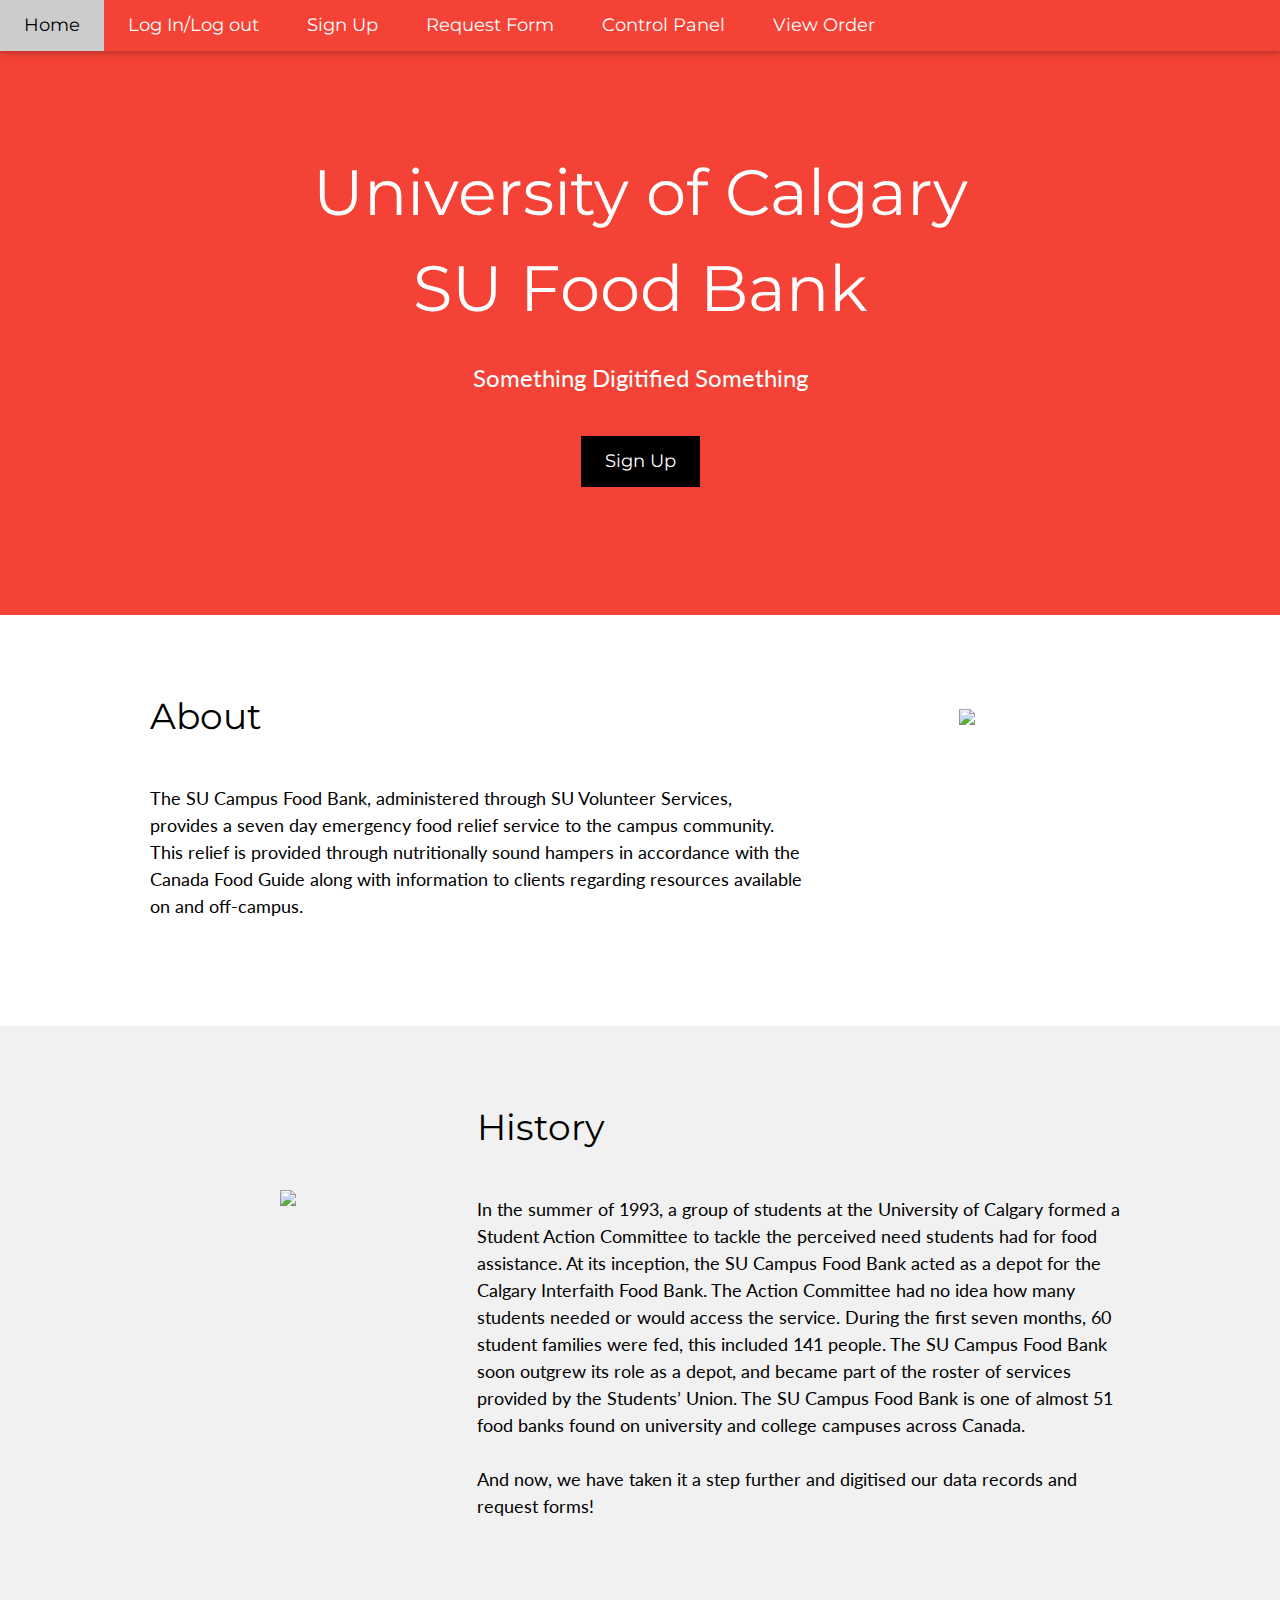
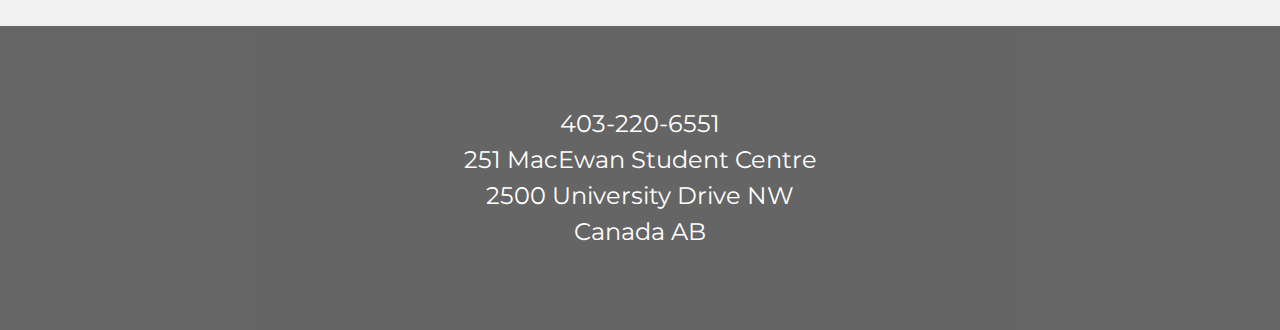
==== index.html @ 26ef589d "Initial uploads" ====
<!DOCTYPE html>
<html lang="en">
<title>SU Food Bank</title>
<meta charset="UTF-8">
<meta name="viewport" content="width=device-width, initial-scale=1">
<link rel="stylesheet" href="https://www.w3schools.com/w3css/4/w3.css">
<link rel="stylesheet" href="https://fonts.googleapis.com/css?family=Lato">
<link rel="stylesheet" href="https://fonts.googleapis.com/css?family=Montserrat">
<link rel="stylesheet" href="https://cdnjs.cloudflare.com/ajax/libs/font-awesome/4.7.0/css/font-awesome.min.css">
<style>
body,h1,h2,h3,h4,h5,h6 {font-family: "Lato", sans-serif}
.w3-bar,h1,button {font-family: "Montserrat", sans-serif}
.fa-anchor,.fa-coffee {font-size:200px}
</style>
<body>

<!-- Navbar -->
<div class="w3-top">
  <div class="w3-bar w3-red w3-card w3-left-align w3-large">
    <a class="w3-bar-item w3-button w3-hide-medium w3-hide-large w3-right w3-padding-large w3-hover-white w3-large w3-red" href="javascript:void(0);" onclick="myFunction()" title="Toggle Navigation Menu"><i class="fa fa-bars"></i></a>
    <a href="#" class="w3-bar-item w3-button w3-padding-large w3-white">Home</a>
    <a href="/login" class="w3-bar-item w3-button w3-hide-small w3-padding-large w3-hover-white">Log In/Log out</a>
    <a href="/signup" class="w3-bar-item w3-button w3-hide-small w3-padding-large w3-hover-white">Sign Up</a>
    <a href="/reqform" class="w3-bar-item w3-button w3-hide-small w3-padding-large w3-hover-white">Request Form</a>
    <a href="/admin" class="w3-bar-item w3-button w3-hide-small w3-padding-large w3-hover-white">Control Panel</a>
	<a href="/viewOrder" class="w3-bar-item w3-button w3-hide-small w3-padding-large w3-hover-white">View Order</a>
 </div>

</div>

<!-- Header -->
<header class="w3-container w3-red w3-center" style="padding:128px 16px">
  <h1 class="w3-margin w3-jumbo">University of Calgary<br>SU Food Bank</h1>
  <p class="w3-xlarge">Something Digitified Something</p>
  <a href="/signup">
  <button class="w3-button w3-black w3-padding-large w3-large w3-margin-top">Sign Up</button></a>
</header>

<!-- First Grid -->
<div class="w3-row-padding w3-padding-64 w3-container">
  <div class="w3-content">
    <div class="w3-twothird">
      <h1>About</h1>
      <h5 class="w3-padding-32">The SU Campus Food Bank, administered through SU Volunteer Services, provides a  seven day emergency food relief service to the campus community. This relief is provided through nutritionally sound hampers in accordance with the Canada Food Guide along with information to clients regarding resources available on and off-campus.</h5>


    </div>

    <div class="w3-third w3-center">
      <img width="100%" style="padding-top: 30px" src="http://survival-mastery.com/wp-content/uploads/2016/01/How-Long-Does-Canned-Food-Last-810x551.jpg">
    </div>
  </div>
</div>

<!-- Second Grid -->
<div class="w3-row-padding w3-light-grey w3-padding-64 w3-container">
  <div class="w3-content">
    <div class="w3-third w3-center">
      <img width="110%" style="padding-top: 100px;padding-right: 50px" src="static/history.png">
    </div>

    <div class="w3-twothird">
      <h1>History</h1>
      <h5 class="w3-padding-32">In the summer of 1993, a group of students at the University of Calgary formed a Student Action Committee to tackle the perceived need students had for food assistance. At its inception, the SU Campus Food Bank acted as a depot for the Calgary Interfaith Food Bank. The Action Committee had no idea how many students needed or would access the service. During the first seven months, 60 student families were fed, this included 141 people.

      The SU Campus Food Bank soon outgrew its role as a depot, and became part of the roster of services provided by the Students’ Union.  The SU Campus Food Bank is one of almost 51 food banks found on university and college campuses across Canada.
            <br><br>And now, we have taken it a step further and digitised our data records and request forms!
      </h5>
 
    </div>
  </div>
</div>

<div class="w3-container w3-black w3-center w3-opacity w3-padding-64">
    <h1 class="w3-margin w3-xlarge">403-220-6551<br>251 MacEwan Student Centre<br>2500 University Drive NW<br>Canada AB</h1>
</div>





</body>
</html>
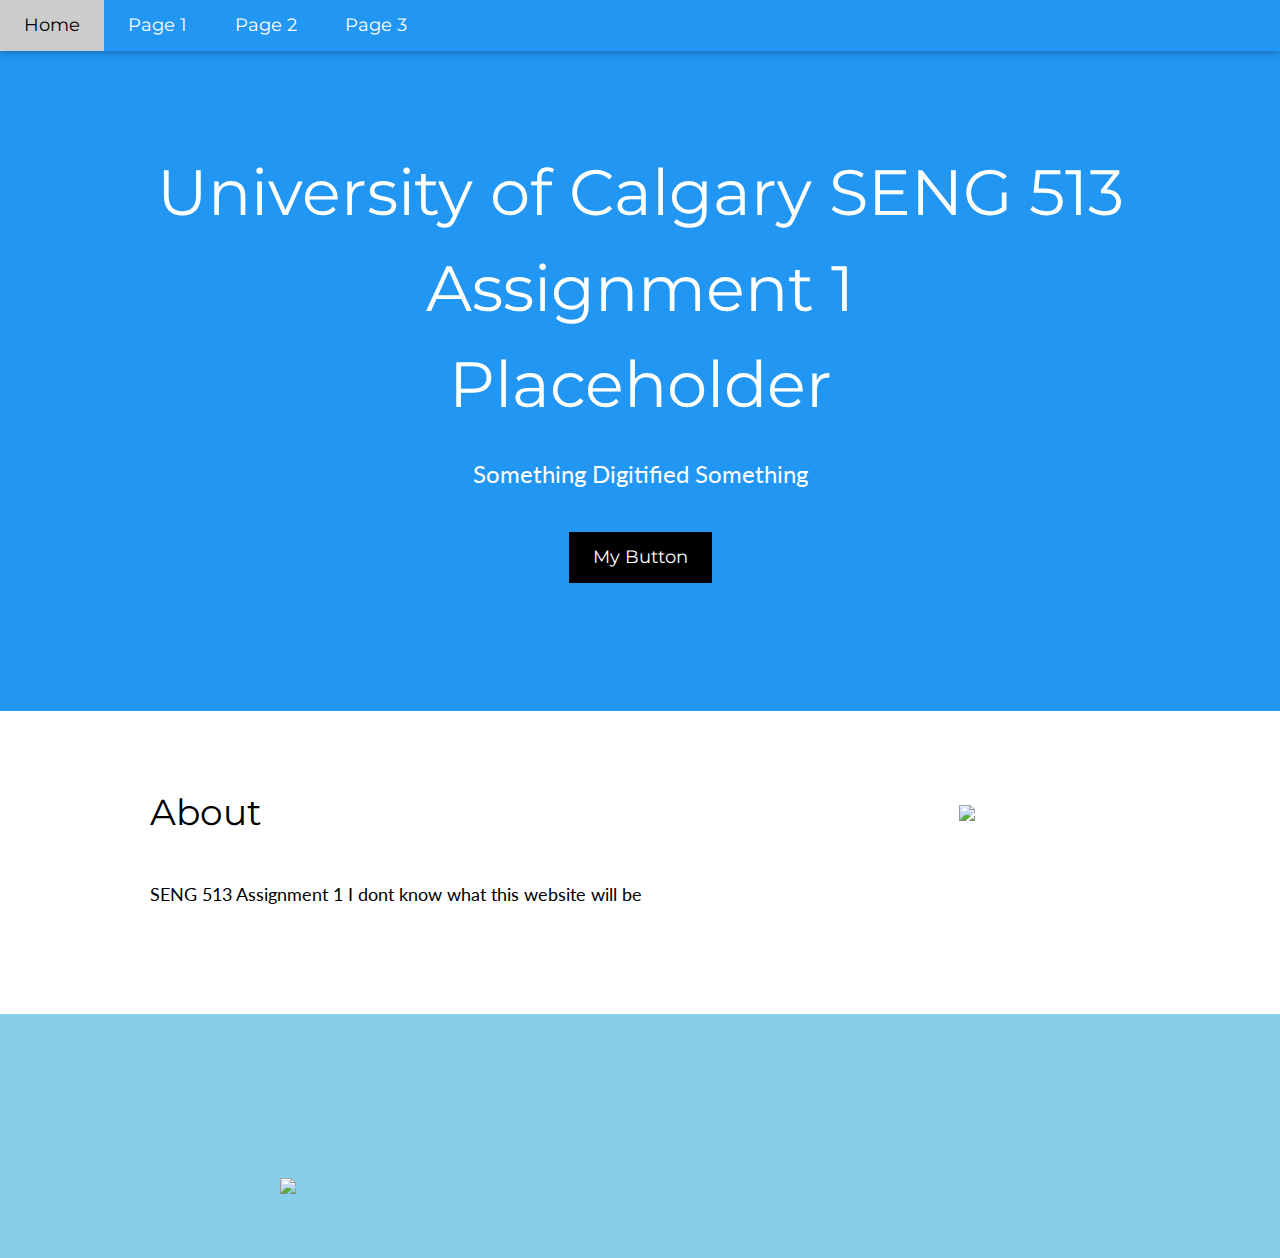
==== commit 7fd5e3d5: "First update" ====
--- a/index.html
+++ b/index.html
@@ -16,24 +16,22 @@
 
 <!-- Navbar -->
 <div class="w3-top">
-  <div class="w3-bar w3-red w3-card w3-left-align w3-large">
-    <a class="w3-bar-item w3-button w3-hide-medium w3-hide-large w3-right w3-padding-large w3-hover-white w3-large w3-red" href="javascript:void(0);" onclick="myFunction()" title="Toggle Navigation Menu"><i class="fa fa-bars"></i></a>
+  <div class="w3-bar w3-blue w3-card w3-left-align w3-large">
+    <a class="w3-bar-item w3-button w3-hide-medium w3-hide-large w3-right w3-padding-large w3-hover-white w3-large w3-blue" href="javascript:void(0);" onclick="myFunction()" title="Toggle Navigation Menu"><i class="fa fa-bars"></i></a>
     <a href="#" class="w3-bar-item w3-button w3-padding-large w3-white">Home</a>
-    <a href="/login" class="w3-bar-item w3-button w3-hide-small w3-padding-large w3-hover-white">Log In/Log out</a>
-    <a href="/signup" class="w3-bar-item w3-button w3-hide-small w3-padding-large w3-hover-white">Sign Up</a>
-    <a href="/reqform" class="w3-bar-item w3-button w3-hide-small w3-padding-large w3-hover-white">Request Form</a>
-    <a href="/admin" class="w3-bar-item w3-button w3-hide-small w3-padding-large w3-hover-white">Control Panel</a>
-	<a href="/viewOrder" class="w3-bar-item w3-button w3-hide-small w3-padding-large w3-hover-white">View Order</a>
+    <a href="/login" class="w3-bar-item w3-button w3-hide-small w3-padding-large w3-hover-white">Page 1</a>
+    <a href="/signup" class="w3-bar-item w3-button w3-hide-small w3-padding-large w3-hover-white">Page 2</a>
+    <a href="/reqform" class="w3-bar-item w3-button w3-hide-small w3-padding-large w3-hover-white">Page 3</a>
  </div>
 
 </div>
 
 <!-- Header -->
-<header class="w3-container w3-red w3-center" style="padding:128px 16px">
-  <h1 class="w3-margin w3-jumbo">University of Calgary<br>SU Food Bank</h1>
+<header class="w3-container w3-blue w3-center" style="padding:128px 16px">
+  <h1 class="w3-margin w3-jumbo">University of Calgary SENG 513 Assignment 1<br>Placeholder</h1>
   <p class="w3-xlarge">Something Digitified Something</p>
   <a href="/signup">
-  <button class="w3-button w3-black w3-padding-large w3-large w3-margin-top">Sign Up</button></a>
+  <button class="w3-button w3-black w3-padding-large w3-large w3-margin-top">My Button</button></a>
 </header>
 
 <!-- First Grid -->
@@ -41,42 +39,25 @@
   <div class="w3-content">
     <div class="w3-twothird">
       <h1>About</h1>
-      <h5 class="w3-padding-32">The SU Campus Food Bank, administered through SU Volunteer Services, provides a  seven day emergency food relief service to the campus community. This relief is provided through nutritionally sound hampers in accordance with the Canada Food Guide along with information to clients regarding resources available on and off-campus.</h5>
+      <h5 class="w3-padding-32">SENG 513 Assignment 1 I dont know what this website will be</h5>
 
 
     </div>
 
     <div class="w3-third w3-center">
-      <img width="100%" style="padding-top: 30px" src="http://survival-mastery.com/wp-content/uploads/2016/01/How-Long-Does-Canned-Food-Last-810x551.jpg">
+      <img width="100%" style="padding-top: 30px" src="HMMM">
     </div>
   </div>
 </div>
 
 <!-- Second Grid -->
-<div class="w3-row-padding w3-light-grey w3-padding-64 w3-container">
+<div class="w3-row-padding w3-light-blue w3-padding-64 w3-container">
   <div class="w3-content">
     <div class="w3-third w3-center">
       <img width="110%" style="padding-top: 100px;padding-right: 50px" src="static/history.png">
     </div>
-
-    <div class="w3-twothird">
-      <h1>History</h1>
-      <h5 class="w3-padding-32">In the summer of 1993, a group of students at the University of Calgary formed a Student Action Committee to tackle the perceived need students had for food assistance. At its inception, the SU Campus Food Bank acted as a depot for the Calgary Interfaith Food Bank. The Action Committee had no idea how many students needed or would access the service. During the first seven months, 60 student families were fed, this included 141 people.
-
-      The SU Campus Food Bank soon outgrew its role as a depot, and became part of the roster of services provided by the Students’ Union.  The SU Campus Food Bank is one of almost 51 food banks found on university and college campuses across Canada.
-            <br><br>And now, we have taken it a step further and digitised our data records and request forms!
-      </h5>
- 
-    </div>
   </div>
 </div>
-
-<div class="w3-container w3-black w3-center w3-opacity w3-padding-64">
-    <h1 class="w3-margin w3-xlarge">403-220-6551<br>251 MacEwan Student Centre<br>2500 University Drive NW<br>Canada AB</h1>
-</div>
-
-
-
 
 
 </body>
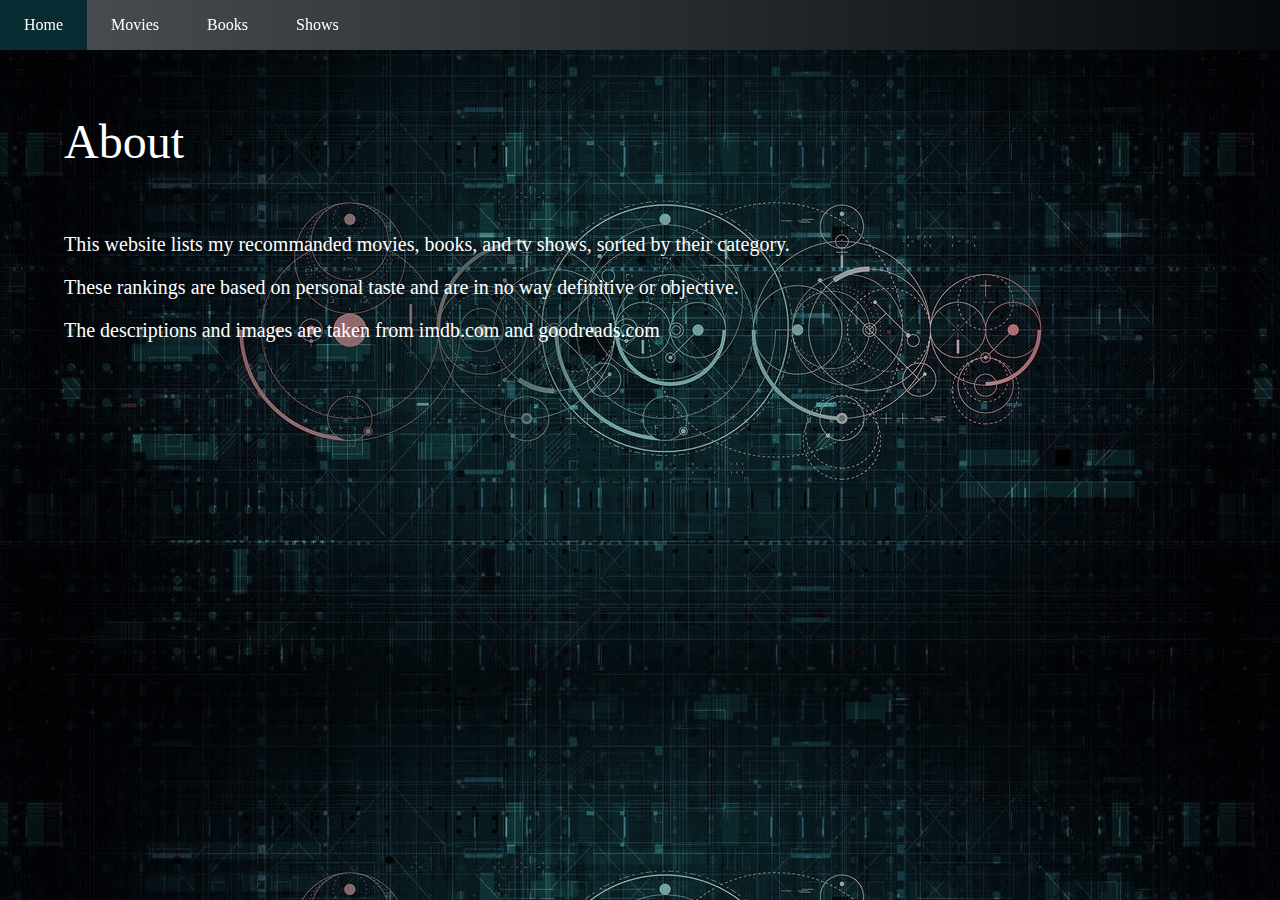
==== commit 03259138: "Updated Seng 513 website" ====
--- a/index.html
+++ b/index.html
@@ -1,64 +1,30 @@
 <!DOCTYPE html>
 <html lang="en">
-<title>SU Food Bank</title>
-<meta charset="UTF-8">
-<meta name="viewport" content="width=device-width, initial-scale=1">
-<link rel="stylesheet" href="https://www.w3schools.com/w3css/4/w3.css">
-<link rel="stylesheet" href="https://fonts.googleapis.com/css?family=Lato">
-<link rel="stylesheet" href="https://fonts.googleapis.com/css?family=Montserrat">
-<link rel="stylesheet" href="https://cdnjs.cloudflare.com/ajax/libs/font-awesome/4.7.0/css/font-awesome.min.css">
-<style>
-body,h1,h2,h3,h4,h5,h6 {font-family: "Lato", sans-serif}
-.w3-bar,h1,button {font-family: "Montserrat", sans-serif}
-.fa-anchor,.fa-coffee {font-size:200px}
-</style>
+<head>
+	<meta charset="utf-8">
+	<title>Home</title>
+	<link rel="stylesheet" media="screen" href="style.css">
+	<meta name="viewport" content="width=device-width, initial-scale=1.0">
+	<meta name="author" content="Xin Yan (Jack) Xie">
+	<meta name="description" content="A simple yet elegant website about my recommanded books, movies, and tv shows.">
+	<meta name="viewport" content="width=device-width, initial-scale=1.0">
+</head>
+
 <body>
+<!-- Navbar -->
+<ul class="navbar">
+	<li><a class="active" href="index.html">Home</a></li>
+	<li><a href="movies.html">Movies</a></li>
+	<li><a href="books.html">Books</a></li>
+	<li><a href="shows.html">Shows</a></li>
+</ul>
 
-<!-- Navbar -->
-<div class="w3-top">
-  <div class="w3-bar w3-blue w3-card w3-left-align w3-large">
-    <a class="w3-bar-item w3-button w3-hide-medium w3-hide-large w3-right w3-padding-large w3-hover-white w3-large w3-blue" href="javascript:void(0);" onclick="myFunction()" title="Toggle Navigation Menu"><i class="fa fa-bars"></i></a>
-    <a href="#" class="w3-bar-item w3-button w3-padding-large w3-white">Home</a>
-    <a href="/login" class="w3-bar-item w3-button w3-hide-small w3-padding-large w3-hover-white">Page 1</a>
-    <a href="/signup" class="w3-bar-item w3-button w3-hide-small w3-padding-large w3-hover-white">Page 2</a>
-    <a href="/reqform" class="w3-bar-item w3-button w3-hide-small w3-padding-large w3-hover-white">Page 3</a>
- </div>
-
+<div>
+	<header>About</header>
+  <p>This website lists my recommanded movies, books, and tv shows, sorted by their category.</p>
+  <p>These rankings are based on personal taste and are in no way definitive or objective.</p>
+  <p>The descriptions and images are taken from imdb.com and goodreads.com</p>
 </div>
 
-<!-- Header -->
-<header class="w3-container w3-blue w3-center" style="padding:128px 16px">
-  <h1 class="w3-margin w3-jumbo">University of Calgary SENG 513 Assignment 1<br>Placeholder</h1>
-  <p class="w3-xlarge">Something Digitified Something</p>
-  <a href="/signup">
-  <button class="w3-button w3-black w3-padding-large w3-large w3-margin-top">My Button</button></a>
-</header>
-
-<!-- First Grid -->
-<div class="w3-row-padding w3-padding-64 w3-container">
-  <div class="w3-content">
-    <div class="w3-twothird">
-      <h1>About</h1>
-      <h5 class="w3-padding-32">SENG 513 Assignment 1 I dont know what this website will be</h5>
-
-
-    </div>
-
-    <div class="w3-third w3-center">
-      <img width="100%" style="padding-top: 30px" src="HMMM">
-    </div>
-  </div>
-</div>
-
-<!-- Second Grid -->
-<div class="w3-row-padding w3-light-blue w3-padding-64 w3-container">
-  <div class="w3-content">
-    <div class="w3-third w3-center">
-      <img width="110%" style="padding-top: 100px;padding-right: 50px" src="static/history.png">
-    </div>
-  </div>
-</div>
-
-
 </body>
-</html>
+</html>--- a/style.css
+++ b/style.css
@@ -0,0 +1,118 @@
+ul.navbar {
+	list-style-type: none;
+	margin: 0;
+	padding: 0;
+	overflow: hidden;
+	position: -webkit-sticky;	/* Safari */
+	position: sticky;
+	top: 0;
+	background-image: linear-gradient(to right, rgb(75, 80, 85), rgb(5, 10, 15));
+}
+
+ul.navbar li {
+	float: left;
+}
+
+ul.navbar li a {
+	display: block;
+	color: rgb(255, 255, 255);
+	text-align: center;
+	padding: 16px 24px;
+	text-decoration: none;
+	-webkit-transform: perspective(1px) translateZ(0);
+	transform: perspective(1px) translateZ(0);
+	box-shadow: 0 0 1px rgba(0, 0, 0, 0);
+	transition-duration: 0.5s;
+	-webkit-transition-duration: 0.5s;
+	transition-property: color, background-color;
+	-webkit-transition-property: color, background-color;
+}
+
+ul.navbar li a:hover:not(.active) {
+	background-color: rgb(79, 141, 147);
+}
+
+ul.navbar li a.active, ul.navbar li a.focus {
+	background-color: rgb(9, 44, 51);
+	color: rgb(255, 255, 255);
+}
+
+@media screen and (max-width: 600px) {
+	ul.navbar li.right, 
+	ul.navbar li {float: none;}
+}
+
+body {
+	margin: 0;
+	color: rgb(255, 255, 255);
+	background: rgb(2, 7, 20) url(assets/bg.jpg) center top;
+	background-attachment: scroll;
+}
+
+header {
+  margin: 5.0%;
+  font-size: 48px;
+}
+
+h1 {
+  margin-left: 5.0%;
+	font-size: 40px;
+}
+
+h2 {
+  margin-left: 5.0%;
+	font-size: 32px;
+}
+
+h3 {
+  margin-left: 5.0%;
+	font-size: 24px;
+}
+
+p {
+  margin-left: 5.0%;
+	color: rgb(255, 255, 255);
+  font-size: 20px;
+  width: 75%;
+  word-wrap: normal;
+}
+
+.cc h2.label span{
+  position: relative;
+}
+.cc:hover h2.label span{
+  display: none;
+}
+.cc:hover h2.label:after{
+  content: 'Anime';
+}
+
+sup {
+  vertical-align: super;
+  font-size: 8px;
+}
+
+#tables {
+  margin:5%;
+	border-collapse: collapse;
+	width: 90%;
+}
+
+#tables td, #tables th {
+	border: 1px solid rgb(221, 221, 221);
+	padding: 8px;
+}
+
+#tables th {
+	padding-top: 12px;
+	padding-bottom: 12px;
+	text-align: left;
+	background-color: rgba(79, 141, 147, 0.3);
+	color: rgb(255, 255, 255);
+}
+
+img {
+  width: 120px;
+  height: auto;
+}
+
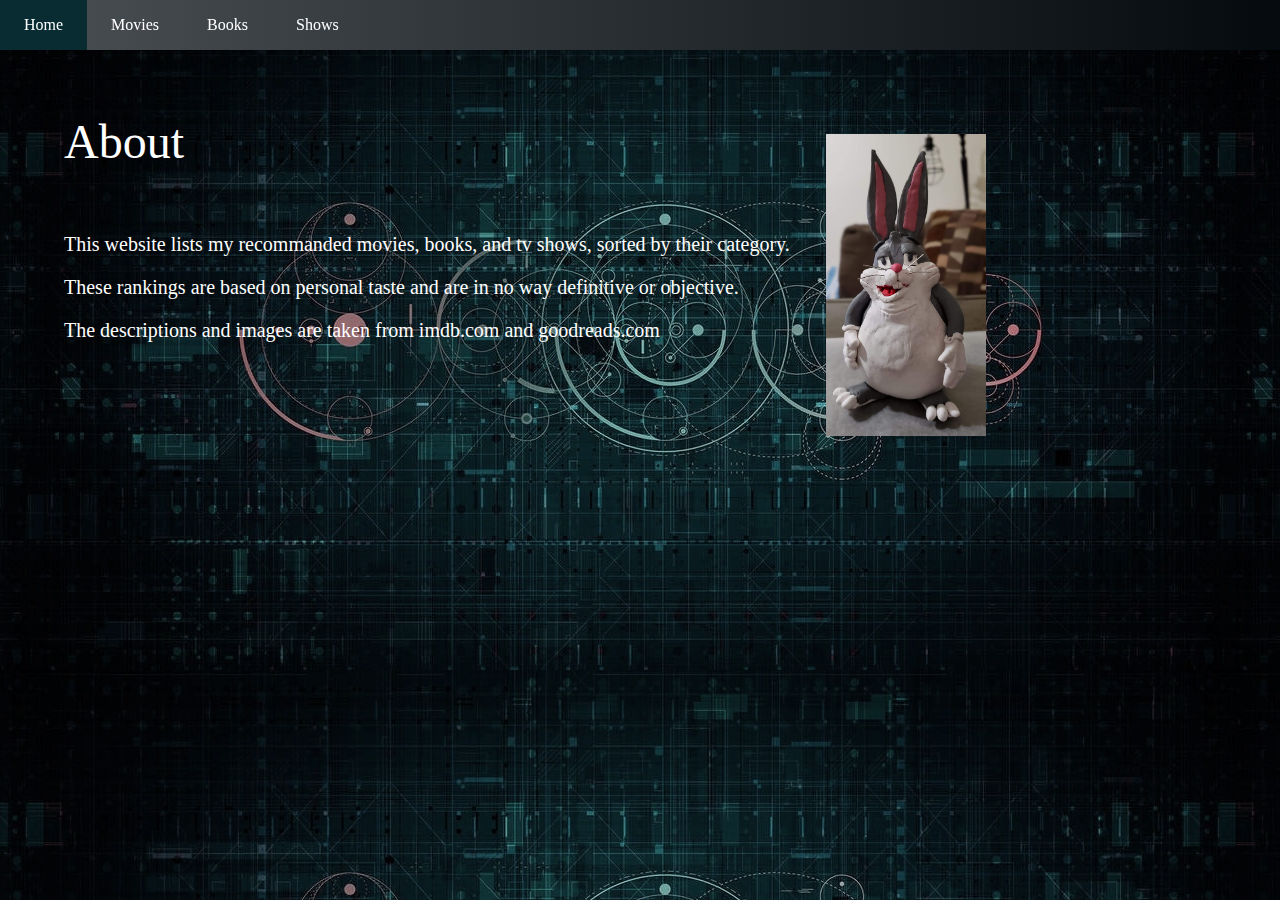
==== commit d0686172: "Added Big Chungus" ====
--- a/index.html
+++ b/index.html
@@ -20,7 +20,7 @@
 </ul>
 
 <div>
-	<header>About</header>
+  <header>About<img src="assets/big.jpg" title = "Big Guy" style="width:160px;height:auto;float:right;margin-top:20px;margin-right:20%;"></header>
   <p>This website lists my recommanded movies, books, and tv shows, sorted by their category.</p>
   <p>These rankings are based on personal taste and are in no way definitive or objective.</p>
   <p>The descriptions and images are taken from imdb.com and goodreads.com</p>
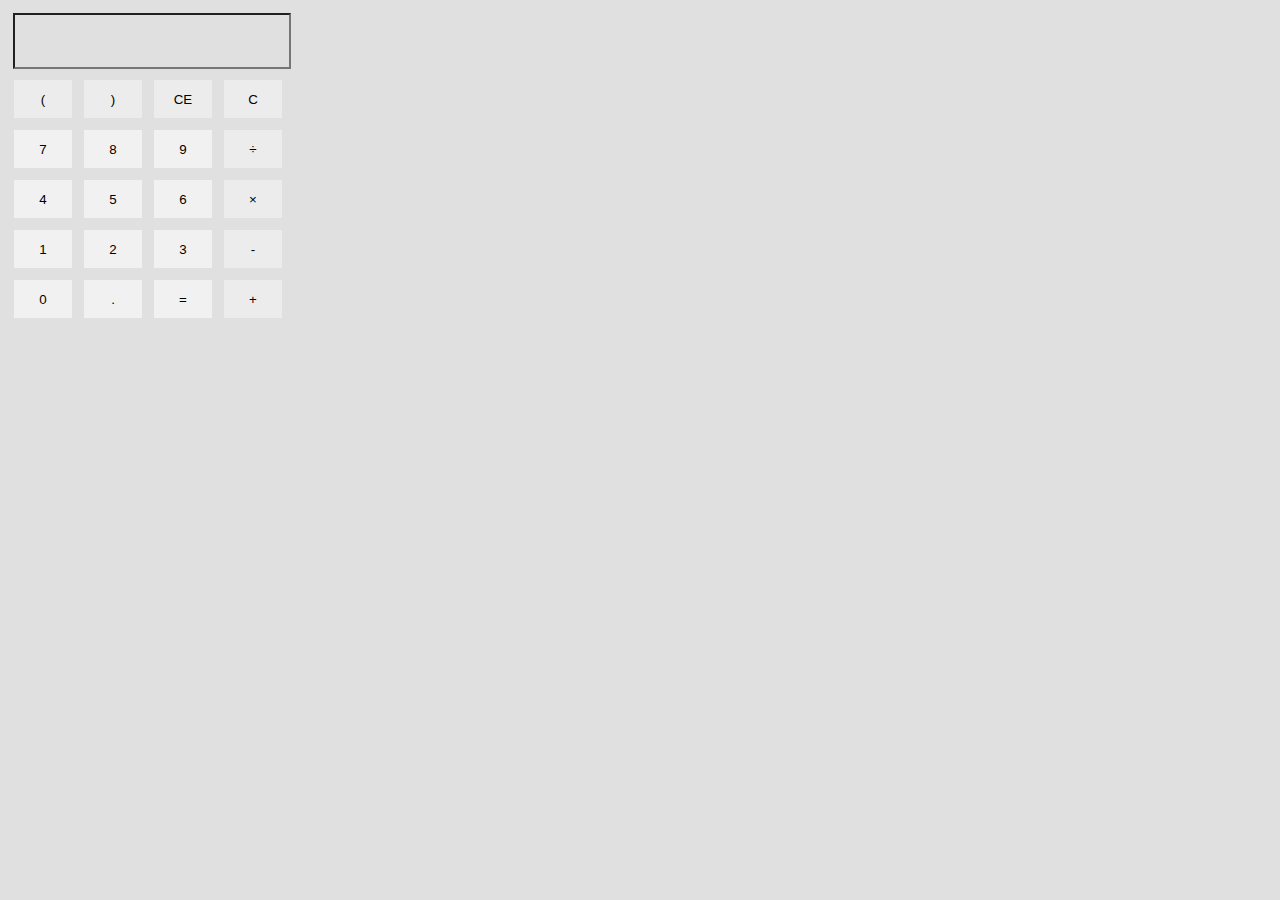
==== commit 18714912: "Updated files for calculator" ====
--- a/index.html
+++ b/index.html
@@ -1,30 +1,91 @@
 <!DOCTYPE html>
 <html lang="en">
-<head>
-	<meta charset="utf-8">
-	<title>Home</title>
-	<link rel="stylesheet" media="screen" href="style.css">
-	<meta name="viewport" content="width=device-width, initial-scale=1.0">
-	<meta name="author" content="Xin Yan (Jack) Xie">
-	<meta name="description" content="A simple yet elegant website about my recommanded books, movies, and tv shows.">
-	<meta name="viewport" content="width=device-width, initial-scale=1.0">
-</head>
+    <head>
+        <meta charset="UTF-8">
+        <title>Calculator</title>
+        <link rel="stylesheet" media="screen" href="style.css">
+        <meta name="viewport" content="width=device-width, initial-scale=1.0">
+        <meta name="author" content="Xin Yan (Jack) Xie">
+        <meta name="description" content="A simple calculator using javascript.">
+    </head>
+    <body>
+        <table>
+            <tr>
+                <td colspan="4">
+                    <input type="text" id="output" value="" />
+                </td>
+            </tr>
+            <tr>
+                <td>
+                    <input id="btn_lbracket" type="button" name="operator" value="(" onclick="set('(')" />
+                </td>
+                <td>
+                    <input id="btn_rbracket" type="button" name="operator" value=")" onclick="set(')')" />
+                </td>
+                <td>
+                    <input id="btn_clear" type="button" name="operator" value="CE" onclick="backspace()" />
+                </td>
+                <td>
+                    <input id="btn_backspace" type="button" name="operator" value="C" onclick="clearscreen()" />
+                </td>
+            </tr>
+            <tr>
+                <td>
+                    <input id="btn_7" type="button" value="7" onclick="set('7')" />
+                </td>
+                <td>
+                    <input id="btn_8" type="button" value="8" onclick="set('8')" />
+                </td>
+                <td>
+                    <input id="btn_9" type="button" value="9" onclick="set('9')" />
+                </td>
+                <td>
+                    <input id="btn_divide" type="button" name="operator" value="÷" onclick="set('/')" />
+                </td>
+            </tr>
+            <tr>
+                <td>
+                    <input id="btn_4" type="button" value="4" onclick="set('4')" />
+                </td>
+                <td>
+                    <input id="btn_5" type="button" value="5" onclick="set('5')" />
+                </td>
+                <td>
+                    <input id="btn_6" type="button" value="6" onclick="set('6')" />
+                </td>
+                <td>
+                    <input id="btn_multiply" type="button" name="operator" value="×" onclick="set('*')" />
+                </td>
+            </tr>
+            <tr>
+                <td>
+                    <input id="btn_1" type="button" value="1" onclick="set('1')" />
+                </td>
+                <td>
+                    <input id="btn_2" type="button" value="2" onclick="set('2')" />
+                </td>
+                <td>
+                    <input id="btn+3" type="button" value="3" onclick="set('3')" />
+                </td>
+                <td>
+                    <input id="btn_subtract" type="button" name="operator" value="-" onclick="set('-')" />
+                </td>
+            </tr>
+            <tr>
+                <td>
+                    <input id="btn_0" type="button" value="0" onclick="set('0')" />
+                </td>
+                <td>
+                    <input id="btn_decimal" type="button" value="."  onclick="set('.')"/>
+                </td>
+                <td>
+                    <input id="btn_equals" type="button" value="=" onclick="equals()" />
+                </td>
+                <td>
+                    <input id="btn_dd" type="button" name="operator" value="+" onclick="set('+')" />
+                </td>
+        </table>
+        <script src="calculator.js"></script>
+    </body>
 
-<body>
-<!-- Navbar -->
-<ul class="navbar">
-	<li><a class="active" href="index.html">Home</a></li>
-	<li><a href="movies.html">Movies</a></li>
-	<li><a href="books.html">Books</a></li>
-	<li><a href="shows.html">Shows</a></li>
-</ul>
-
-<div>
-  <header>About<img src="assets/big.jpg" title = "Big Guy" style="width:160px;height:auto;float:right;margin-top:20px;margin-right:20%;"></header>
-  <p>This website lists my recommanded movies, books, and tv shows, sorted by their category.</p>
-  <p>These rankings are based on personal taste and are in no way definitive or objective.</p>
-  <p>The descriptions and images are taken from imdb.com and goodreads.com</p>
-</div>
-
-</body>
 </html>--- a/style.css
+++ b/style.css
@@ -1,118 +1,46 @@
-ul.navbar {
-	list-style-type: none;
-	margin: 0;
-	padding: 0;
-	overflow: hidden;
-	position: -webkit-sticky;	/* Safari */
-	position: sticky;
-	top: 0;
-	background-image: linear-gradient(to right, rgb(75, 80, 85), rgb(5, 10, 15));
+body {
+	background-color: #E0E0E0;
 }
 
-ul.navbar li {
-	float: left;
+table {
+	border-collapse: collapse;
+	font-family: arial, sans-serif;
 }
 
-ul.navbar li a {
-	display: block;
-	color: rgb(255, 255, 255);
+td {
+	padding: 5px;
 	text-align: center;
-	padding: 16px 24px;
-	text-decoration: none;
-	-webkit-transform: perspective(1px) translateZ(0);
-	transform: perspective(1px) translateZ(0);
-	box-shadow: 0 0 1px rgba(0, 0, 0, 0);
-	transition-duration: 0.5s;
-	-webkit-transition-duration: 0.5s;
-	transition-property: color, background-color;
-	-webkit-transition-property: color, background-color;
 }
 
-ul.navbar li a:hover:not(.active) {
-	background-color: rgb(79, 141, 147);
+input[type=text] {
+	width: 100%;
+	height: 50px;
+	text-align: right;
+	font-family: monospace;
+	font-weight: bold;
+	background-color: #E0E0E0;
 }
 
-ul.navbar li a.active, ul.navbar li a.focus {
-	background-color: rgb(9, 44, 51);
-	color: rgb(255, 255, 255);
+input[type=button] {
+	background-color: #F1F1F1;
+	border: 1px solid #E0E0E0;
+	color: black;
+	height: 40px;
+	width: 60px;
+	text-align: center;
+	font-weight: normal;
 }
 
-@media screen and (max-width: 600px) {
-	ul.navbar li.right, 
-	ul.navbar li {float: none;}
+input[type=button]:hover {
+	box-shadow: 0 1px 1px rgba(0, 0, 0, 0.7);
+	background-color: #B5B5B5;
+	opacity: 1;
+	border: 1px solid #E0E0E0;
+	color: black;
+	cursor: pointer;
 }
 
-body {
-	margin: 0;
-	color: rgb(255, 255, 255);
-	background: rgb(2, 7, 20) url(assets/bg.jpg) center top;
-	background-attachment: scroll;
+input[name=operator] {
+	border: 1px solid #E0E0E0;
+	background-color: #ECECEC;
 }
-
-header {
-  margin: 5.0%;
-  font-size: 48px;
-}
-
-h1 {
-  margin-left: 5.0%;
-	font-size: 40px;
-}
-
-h2 {
-  margin-left: 5.0%;
-	font-size: 32px;
-}
-
-h3 {
-  margin-left: 5.0%;
-	font-size: 24px;
-}
-
-p {
-  margin-left: 5.0%;
-	color: rgb(255, 255, 255);
-  font-size: 20px;
-  width: 75%;
-  word-wrap: normal;
-}
-
-.cc h2.label span{
-  position: relative;
-}
-.cc:hover h2.label span{
-  display: none;
-}
-.cc:hover h2.label:after{
-  content: 'Anime';
-}
-
-sup {
-  vertical-align: super;
-  font-size: 8px;
-}
-
-#tables {
-  margin:5%;
-	border-collapse: collapse;
-	width: 90%;
-}
-
-#tables td, #tables th {
-	border: 1px solid rgb(221, 221, 221);
-	padding: 8px;
-}
-
-#tables th {
-	padding-top: 12px;
-	padding-bottom: 12px;
-	text-align: left;
-	background-color: rgba(79, 141, 147, 0.3);
-	color: rgb(255, 255, 255);
-}
-
-img {
-  width: 120px;
-  height: auto;
-}
-
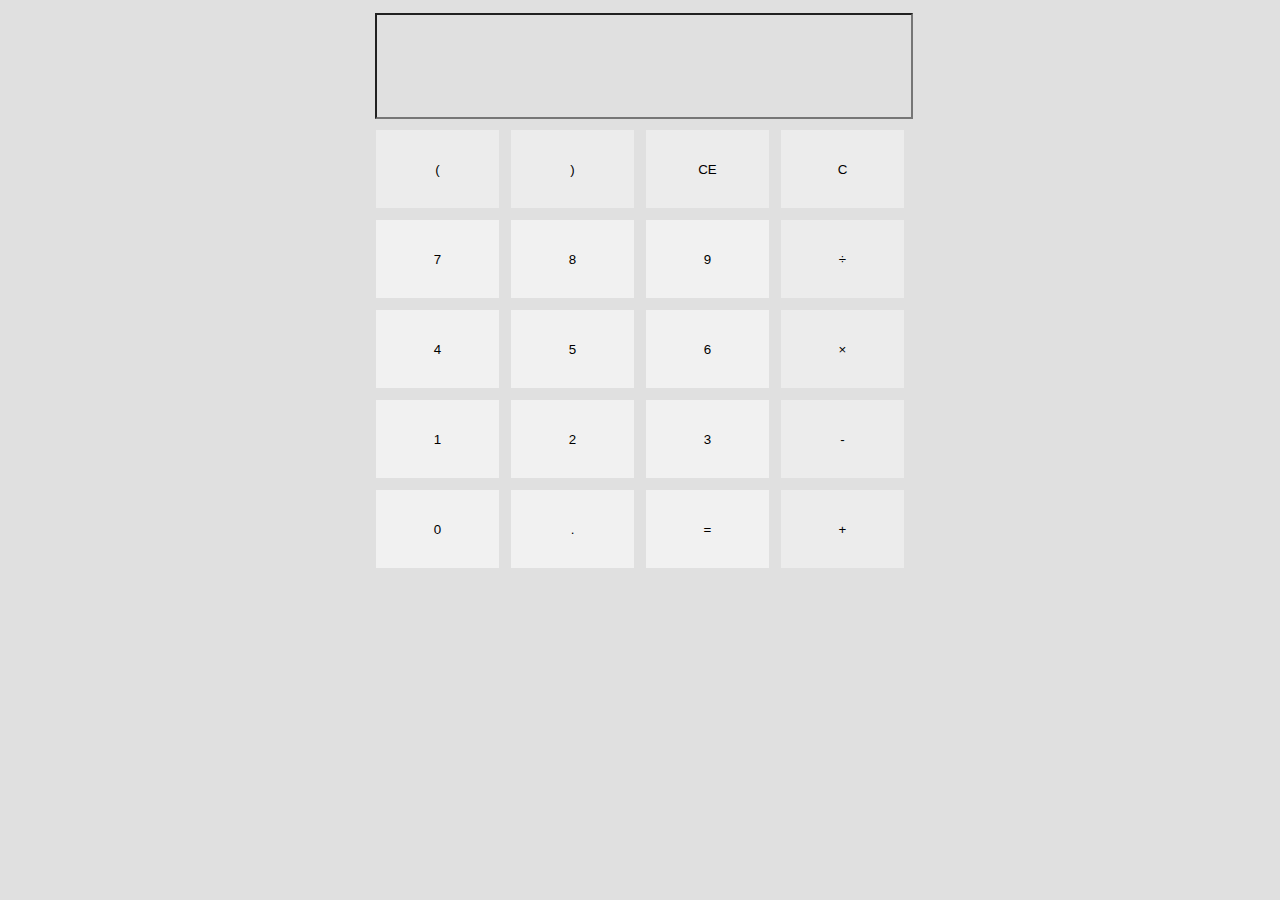
==== commit 7a8799c4: "Increased size of calculator Added mobile support" ====
--- a/index.html
+++ b/index.html
@@ -4,7 +4,7 @@
         <meta charset="UTF-8">
         <title>Calculator</title>
         <link rel="stylesheet" media="screen" href="style.css">
-        <meta name="viewport" content="width=device-width, initial-scale=1.0">
+        <meta name="viewport" content="width=device-width, height=device-height, initial-scale=1.0"/>
         <meta name="author" content="Xin Yan (Jack) Xie">
         <meta name="description" content="A simple calculator using javascript.">
     </head>
--- a/style.css
+++ b/style.css
@@ -1,3 +1,9 @@
+@media only screen and (max-width: 572px) {
+	table {
+		width: 100%;
+	}
+}
+
 body {
 	background-color: #E0E0E0;
 }
@@ -5,6 +11,8 @@
 table {
 	border-collapse: collapse;
 	font-family: arial, sans-serif;
+	margin-left: auto;
+	margin-right: auto;
 }
 
 td {
@@ -14,9 +22,10 @@
 
 input[type=text] {
 	width: 100%;
-	height: 50px;
+	height: 100px;
 	text-align: right;
-	font-family: monospace;
+	font-family: 'Segoe UI Web (West European)';
+	font-size: 250%;
 	font-weight: bold;
 	background-color: #E0E0E0;
 }
@@ -25,8 +34,8 @@
 	background-color: #F1F1F1;
 	border: 1px solid #E0E0E0;
 	color: black;
-	height: 40px;
-	width: 60px;
+	height: 80px;
+	width: 125px;
 	text-align: center;
 	font-weight: normal;
 }
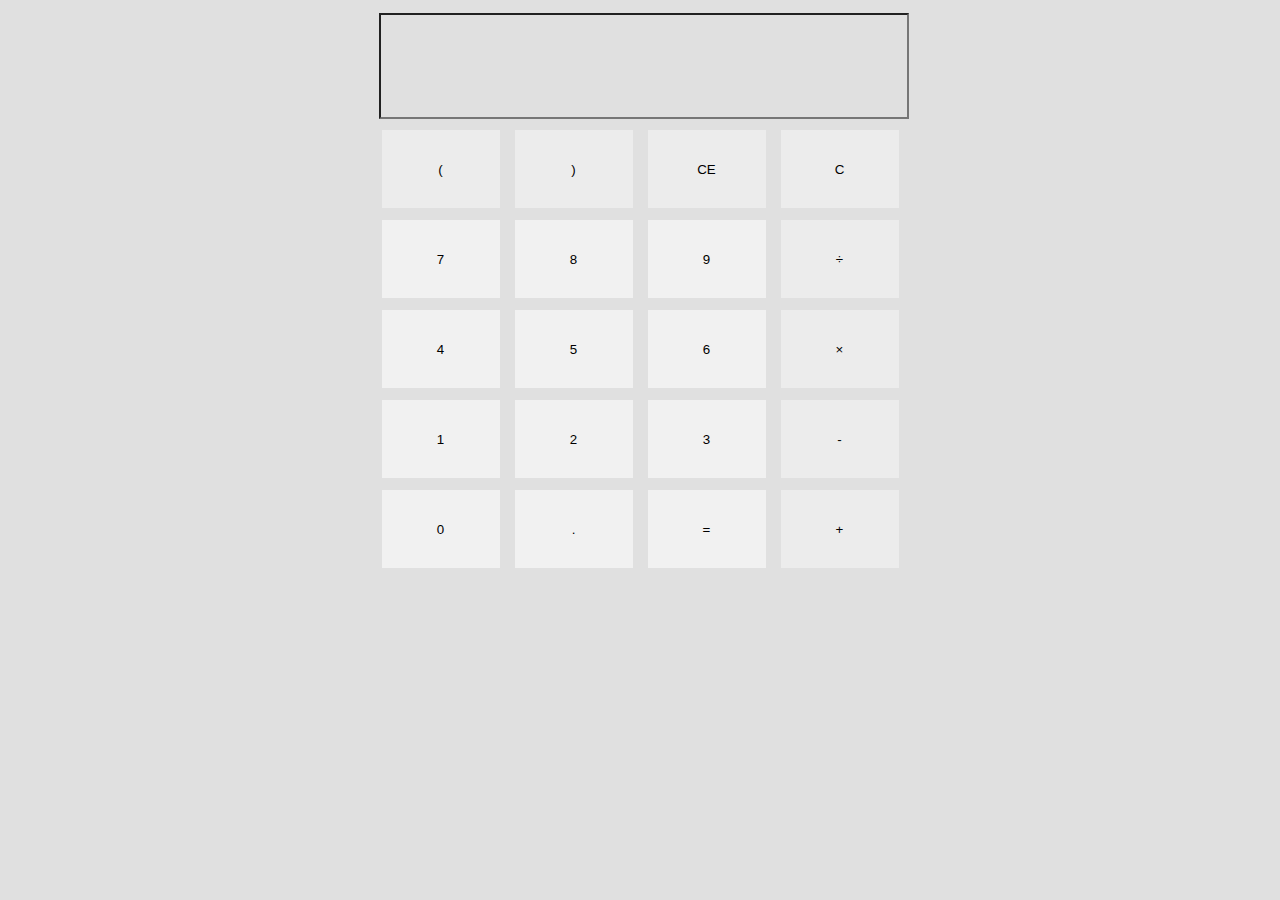
==== commit 7fbc9f46: "Further tweaks for mobile support" ====
--- a/index.html
+++ b/index.html
@@ -4,7 +4,6 @@
         <meta charset="UTF-8">
         <title>Calculator</title>
         <link rel="stylesheet" media="screen" href="style.css">
-        <meta name="viewport" content="width=device-width, height=device-height, initial-scale=1.0"/>
         <meta name="author" content="Xin Yan (Jack) Xie">
         <meta name="description" content="A simple calculator using javascript.">
     </head>
--- a/style.css
+++ b/style.css
@@ -1,6 +1,13 @@
-@media only screen and (max-width: 572px) {
-	table {
+@media only screen and (max-width: 600px) {
+	body {
 		width: 100%;
+	}
+	input[type=text] {
+		height: auto;
+	}
+	input[type=button] {
+		height: auto;
+		width: 10%;
 	}
 }
 
@@ -35,7 +42,7 @@
 	border: 1px solid #E0E0E0;
 	color: black;
 	height: 80px;
-	width: 125px;
+	width: 120px;
 	text-align: center;
 	font-weight: normal;
 }
